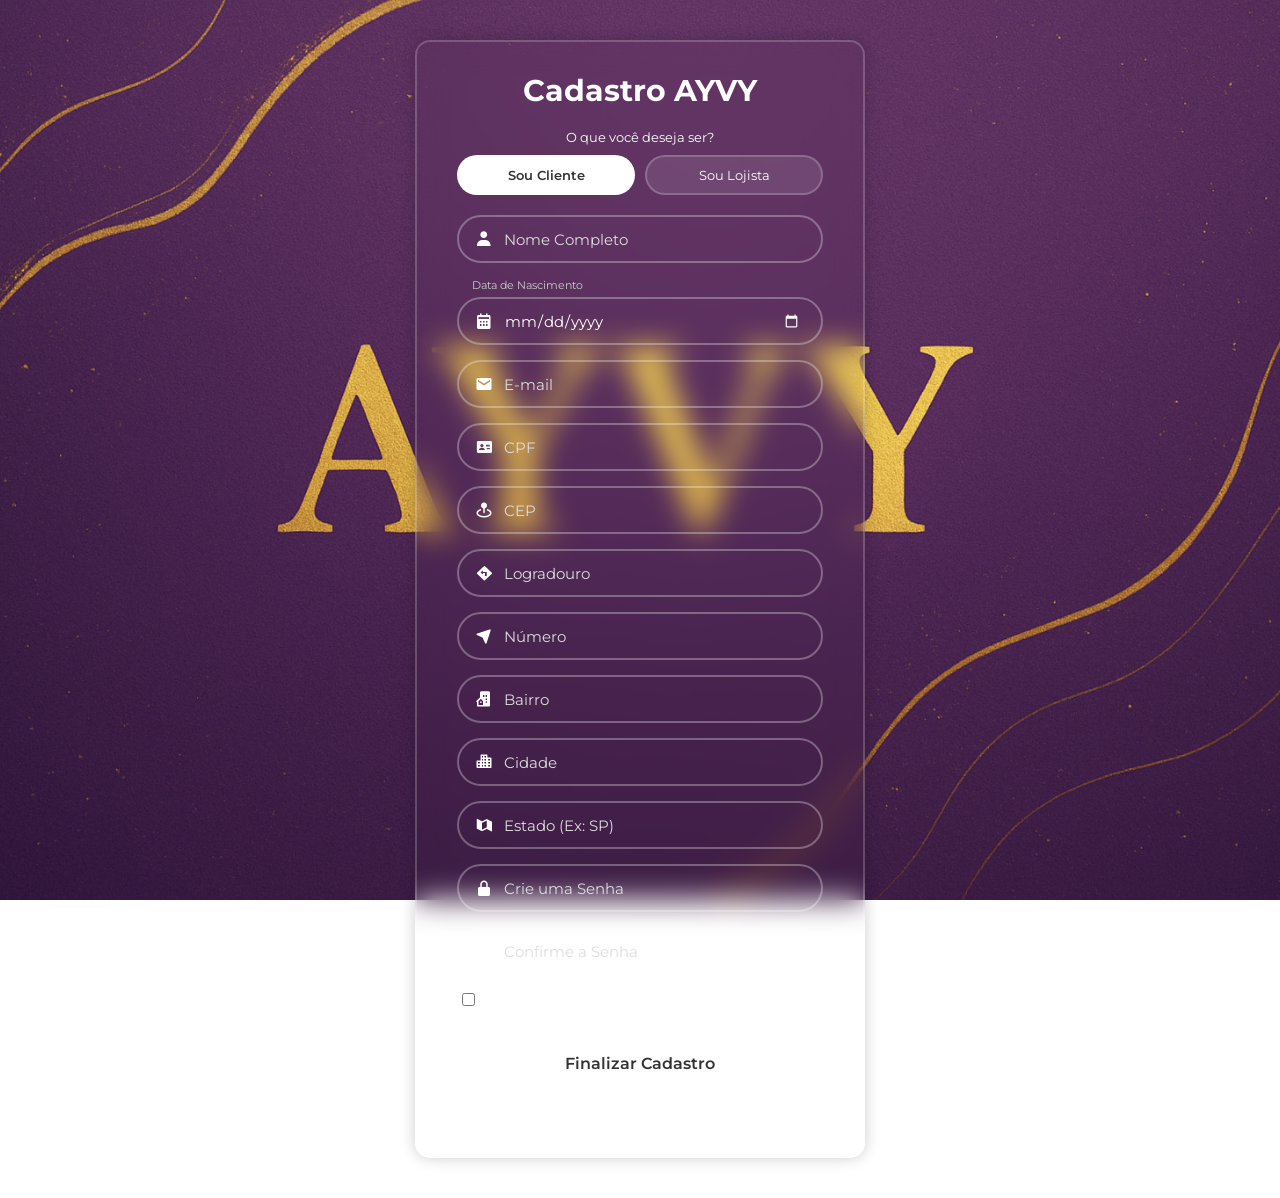
==== cadastro.html @ 8f2900a3 "tela inicial" ====
<!DOCTYPE html>
<html lang="pt-br">
<head>
    <meta charset="UTF-8">
    <meta name="viewport" content="width=device-width, initial-scale=1.0">
    <title>Cadastro AYVY</title>
    <link href="https://unpkg.com/boxicons@2.1.4/css/boxicons.min.css" rel="stylesheet">
    
    <style>
        @import url("https://fonts.googleapis.com/css2?family=Montserrat:ital,wght@0,100..900;1,100..900&display=swap");

        * {
            margin: 0;
            padding: 0;
            box-sizing: border-box;
            font-family: "Montserrat", sans-serif;
        }

        body {
            display: flex;
            justify-content: center;
            align-items: center;
            min-height: 100vh;
            background: url(img/imagem-ayvy-clara.png) no-repeat center center fixed;
            background-size: cover;
            padding: 40px 20px;
        }

        .container {
            width: 450px;
            background-color: transparent;
            border: 2px solid rgba(255, 255, 255, 0.2);
            border-radius: 15px;
            color: #fff;
            padding: 30px 40px;
            box-shadow: 0 0 15px rgba(0, 0, 0, 0.2);
            backdrop-filter: blur(15px);
            -webkit-backdrop-filter: blur(15px);
        }

        .container h1 {
            font-size: 30px;
            text-align: center;
            margin-bottom: 20px;
        }

        .user-type-selection {
            display: flex;
            gap: 10px;
            margin-bottom: 20px;
        }

        .radio-card { flex: 1; }
        .radio-card input { display: none; }
        .radio-card label {
            display: block;
            background: rgba(255, 255, 255, 0.1);
            border: 2px solid rgba(255, 255, 255, 0.2);
            padding: 10px;
            text-align: center;
            border-radius: 40px;
            cursor: pointer;
            transition: 0.3s;
            font-size: 13px;
        }

        .radio-card input:checked + label {
            background: #fff;
            color: #333;
            font-weight: 600;
        }

        .input-box {
            position: relative;
            width: 100%;
            height: 48px;
            margin-bottom: 15px;
        }

        .input-box input {
            width: 100%;
            height: 100%;
            background-color: transparent;
            border: 2px solid rgba(255, 255, 255, 0.3);
            border-radius: 40px;
            outline: none;
            font-size: 15px;
            color: #fff;
            padding: 0 20px 0 45px;
        }

        .input-box input::placeholder { color: #ddd; }

        .input-box i {
            position: absolute;
            left: 18px;
            top: 50%;
            transform: translateY(-50%);
            font-size: 18px;
            color: #fff;
        }

        .label-pequena {
            font-size: 11px;
            margin-left: 15px;
            margin-bottom: 5px;
            display: block;
            color: #ccc;
        }

        /* Lembrar Senha */
        .remember-forgot {
            display: flex;
            justify-content: space-between;
            margin: 10px 0 20px 5px;
            font-size: 14px;
        }

        .remember-forgot label {
            display: flex;
            align-items: center;
            cursor: pointer;
        }

        .remember-forgot label input {
            accent-color: #fff;
            margin-right: 8px;
        }

        .btn-register {
            width: 100%;
            height: 50px;
            background-color: #fff;
            border: none;
            border-radius: 40px;
            cursor: pointer;
            font-size: 16px;
            color: #333;
            font-weight: 600;
            margin-top: 10px;
            transition: 0.3s;
        }

        .btn-register:hover {
            background-color: transparent;
            border: 2px solid #fff;
            color: #fff;
        }

        .login-link {
            text-align: center;
            margin-top: 20px;
            font-size: 14px;
        }

        .login-link a {
            color: #fff;
            text-decoration: none;
            font-weight: 600;
        }

        input[type="date"]::-webkit-calendar-picker-indicator {
            filter: invert(1);
            cursor: pointer;
        }

        @media (max-width: 480px) {
            .container { width: 95%; padding: 25px; }
        }
    </style>
</head>
<body>

    <main class="container" style="display: none">
        <form>
            <h1>Cadastro AYVY</h1>

            <p style="text-align: center; font-size: 13px; margin-bottom: 10px;">O que você deseja ser?</p>
            <div class="user-type-selection">
                <div class="radio-card">
                    <input type="radio" id="cliente" name="tipo" value="cliente" checked onchange="mudarDoc()">
                    <label for="cliente">Sou Cliente</label>
                </div>
                <div class="radio-card">
                    <input type="radio" id="lojista" name="tipo" value="lojista" onchange="mudarDoc()">
                    <label for="lojista">Sou Lojista</label>
                </div>
            </div>

            <div class="input-box">
                <i class='bx bxs-user'></i>
                <input type="text" placeholder="Nome Completo" required>
            </div>

            <span class="label-pequena">Data de Nascimento</span>
            <div class="input-box">
                <i class='bx bxs-calendar'></i>
                <input type="date" required>
            </div>

            <div class="input-box">
                <i class='bx bxs-envelope'></i>
                <input type="email" placeholder="E-mail" required>
            </div>

            <div class="input-box">
                <i class='bx bxs-id-card'></i>
                <input type="text" id="documento" placeholder="CPF" required>
            </div>

            <div class="input-box">
                <i class='bx bxs-map-pin'></i>
                <input type="text" placeholder="CEP" required>
            </div>

            <div class="input-box">
                <i class='bx bxs-direction-left'></i>
                <input type="text" placeholder="Logradouro" required>
            </div>

            <div class="input-box">
                <i class='bx bxs-navigation'></i>
                <input type="text" placeholder="Número" required>
            </div>

            <div class="input-box">
                <i class='bx bxs-building-house'></i>
                <input type="text" placeholder="Bairro" required>
            </div>

            <div class="input-box">
                <i class='bx bxs-city'></i>
                <input type="text" placeholder="Cidade" required>
            </div>

            <div class="input-box">
                <i class='bx bxs-map-alt'></i>
                <input type="text" placeholder="Estado (Ex: SP)" maxlength="2" required>
            </div>

            <div class="input-box">
                <i class='bx bxs-lock-alt'></i>
                <input type="password" placeholder="Crie uma Senha" required>
            </div>

            <div class="input-box">
                <i class='bx bxs-lock-open-alt'></i>
                <input type="password" placeholder="Confirme a Senha" required>
            </div>

            <div class="remember-forgot">
                <label><input type="checkbox"> Lembrar Senha</label>
            </div>

            <button type="submit" class="btn-register">Finalizar Cadastro</button>

            <div class="login-link">
                <p>Já tem uma conta? <a href="login.html">Faça Login</a></p>
            </div>
        </form>
    </main>

    <script>
        function mudarDoc() {
            const isLojista = document.getElementById('lojista').checked;
            const inputDoc = document.getElementById('documento');
            if(inputDoc) {
                inputDoc.placeholder = isLojista ? "CNPJ da Empresa" : "CPF";
            }
        }

        setTimeout(() => {
            const el = document.querySelector(".container");
            if (!el) return;
            
            el.style.display = "block";
            el.style.opacity = "0";
            el.style.transform = "translateY(15px)";
            el.style.transition = "opacity 500ms ease, transform 500ms ease";
            
            void el.offsetWidth;
            
            requestAnimationFrame(() => {
                el.style.opacity = "1";
                el.style.transform = "translateY(0)";
            });
        }, 100); 
    </script>
</body>
</html>
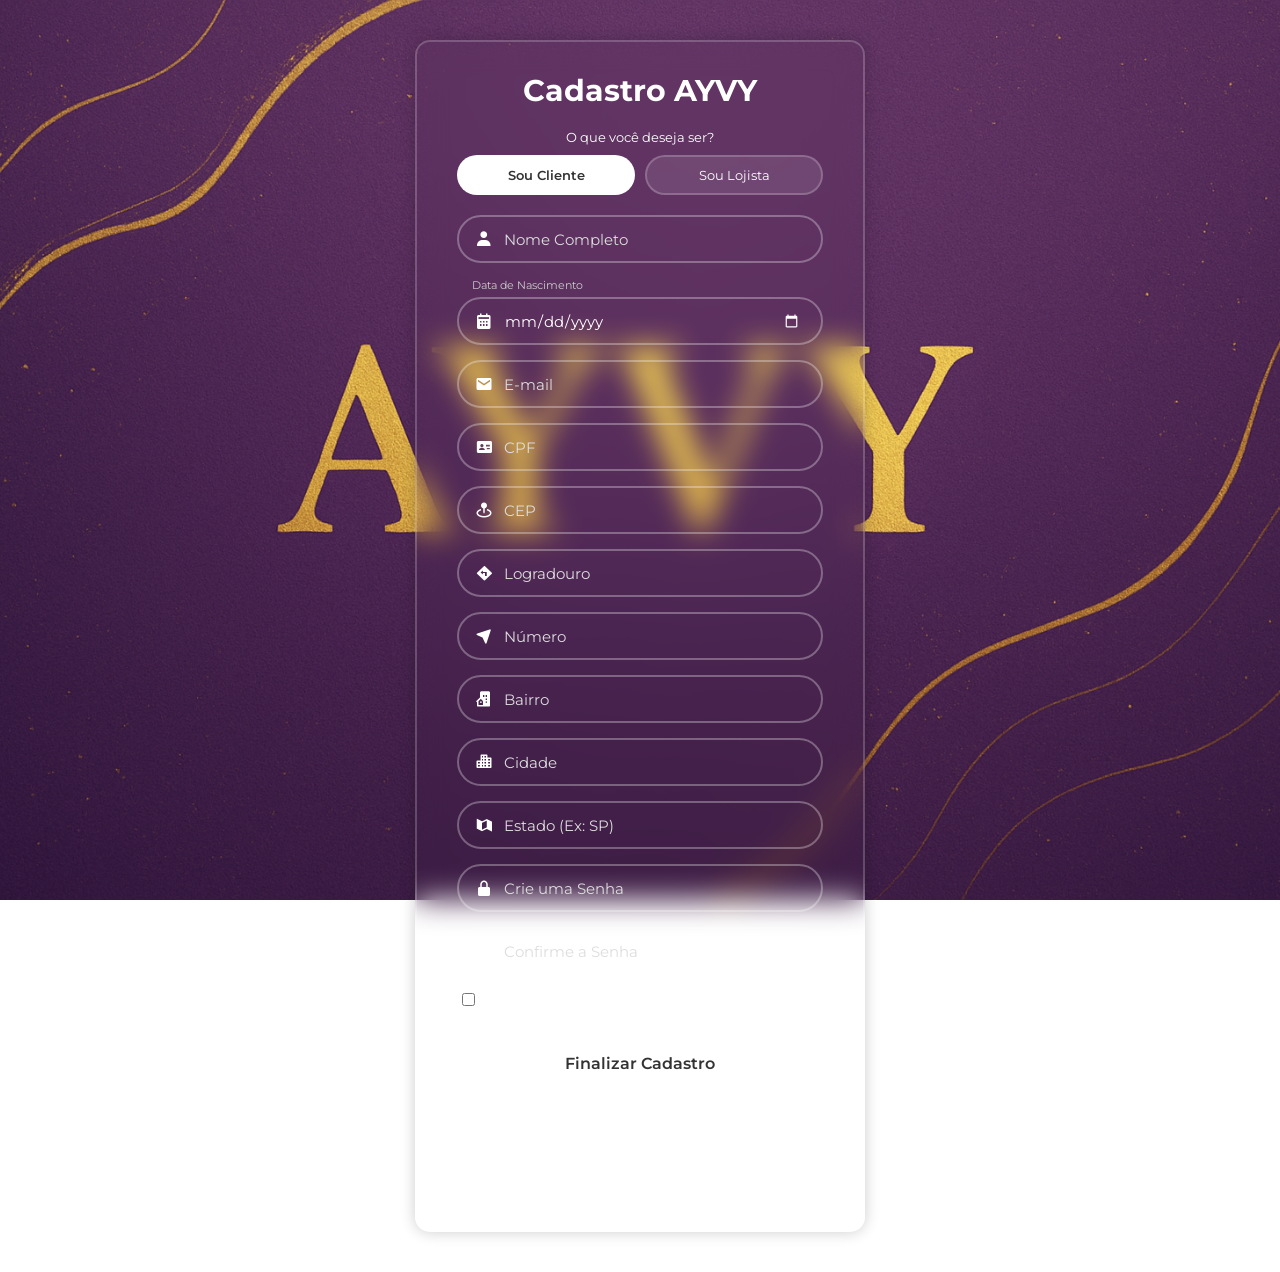
==== commit 5bdb2e96: "altualizacao de todas as pastas" ====
--- a/cadastro.html
+++ b/cadastro.html
@@ -1,290 +1,151 @@
-<!DOCTYPE html>
+<!doctype html>
 <html lang="pt-br">
-<head>
-    <meta charset="UTF-8">
-    <meta name="viewport" content="width=device-width, initial-scale=1.0">
+  <head>
+    <meta charset="UTF-8" />
+    <meta name="viewport" content="width=device-width, initial-scale=1.0" />
     <title>Cadastro AYVY</title>
-    <link href="https://unpkg.com/boxicons@2.1.4/css/boxicons.min.css" rel="stylesheet">
-    
-    <style>
-        @import url("https://fonts.googleapis.com/css2?family=Montserrat:ital,wght@0,100..900;1,100..900&display=swap");
+    <link
+      href="https://unpkg.com/boxicons@2.1.4/css/boxicons.min.css"
+      rel="stylesheet"
+    />
+    <link rel="stylesheet" href="cadastro.css" />
+  </head>
+  <body>
+    <main class="container" style="display: none">
+      <form>
+        <h1>Cadastro AYVY</h1>
 
-        * {
-            margin: 0;
-            padding: 0;
-            box-sizing: border-box;
-            font-family: "Montserrat", sans-serif;
-        }
+        <!-- Seleção do tipo de usuário -->
+        <p style="text-align: center; font-size: 13px; margin-bottom: 10px">
+          O que você deseja ser?
+        </p>
+        <div class="user-type-selection">
+          <div class="radio-card">
+            <input
+              type="radio"
+              id="cliente"
+              name="tipo"
+              value="cliente"
+              checked
+              onchange="mudarDoc()"
+            />
+            <label for="cliente">Sou Cliente</label>
+          </div>
+          <div class="radio-card">
+            <input
+              type="radio"
+              id="lojista"
+              name="tipo"
+              value="lojista"
+              onchange="mudarDoc()"
+            />
+            <label for="lojista">Sou Lojista</label>
+          </div>
+        </div>
 
-        body {
-            display: flex;
-            justify-content: center;
-            align-items: center;
-            min-height: 100vh;
-            background: url(img/imagem-ayvy-clara.png) no-repeat center center fixed;
-            background-size: cover;
-            padding: 40px 20px;
-        }
+        <!-- Campo de nome completo -->
+        <div class="input-box">
+          <i class="bx bxs-user"></i>
+          <input type="text" placeholder="Nome Completo" required />
+        </div>
 
-        .container {
-            width: 450px;
-            background-color: transparent;
-            border: 2px solid rgba(255, 255, 255, 0.2);
-            border-radius: 15px;
-            color: #fff;
-            padding: 30px 40px;
-            box-shadow: 0 0 15px rgba(0, 0, 0, 0.2);
-            backdrop-filter: blur(15px);
-            -webkit-backdrop-filter: blur(15px);
-        }
+        <!-- Campo de data de nascimento -->
+        <span class="label-pequena">Data de Nascimento</span>
+        <div class="input-box">
+          <i class="bx bxs-calendar"></i>
+          <input type="date" required />
+        </div>
 
-        .container h1 {
-            font-size: 30px;
-            text-align: center;
-            margin-bottom: 20px;
-        }
+        <!-- Campo de e-mail -->
+        <div class="input-box">
+          <i class="bx bxs-envelope"></i>
+          <input type="email" placeholder="E-mail" required />
+        </div>
 
-        .user-type-selection {
-            display: flex;
-            gap: 10px;
-            margin-bottom: 20px;
-        }
+        <!-- Campo de documento (CPF ou CNPJ) -->
+        <div class="input-box">
+          <i class="bx bxs-id-card"></i>
+          <input type="text" id="documento" placeholder="CPF" required />
+        </div>
 
-        .radio-card { flex: 1; }
-        .radio-card input { display: none; }
-        .radio-card label {
-            display: block;
-            background: rgba(255, 255, 255, 0.1);
-            border: 2px solid rgba(255, 255, 255, 0.2);
-            padding: 10px;
-            text-align: center;
-            border-radius: 40px;
-            cursor: pointer;
-            transition: 0.3s;
-            font-size: 13px;
-        }
+        <!-- Campos de endereço com API de CEP -->
+        <div class="input-box">
+          <i class="bx bxs-map-pin"></i>
+          <input
+            type="text"
+            id="cep"
+            placeholder="CEP"
+            maxlength="8"
+            required
+            onblur="buscarCEP()"
+          />
+        </div>
 
-        .radio-card input:checked + label {
-            background: #fff;
-            color: #333;
-            font-weight: 600;
-        }
+        <div class="input-box">
+          <i class="bx bxs-direction-left"></i>
+          <input
+            type="text"
+            id="logradouro"
+            placeholder="Logradouro"
+            required
+          />
+        </div>
 
-        .input-box {
-            position: relative;
-            width: 100%;
-            height: 48px;
-            margin-bottom: 15px;
-        }
+        <div class="input-box">
+          <i class="bx bxs-navigation"></i>
+          <input type="text" id="numero" placeholder="Número" required />
+        </div>
 
-        .input-box input {
-            width: 100%;
-            height: 100%;
-            background-color: transparent;
-            border: 2px solid rgba(255, 255, 255, 0.3);
-            border-radius: 40px;
-            outline: none;
-            font-size: 15px;
-            color: #fff;
-            padding: 0 20px 0 45px;
-        }
+        <div class="input-box">
+          <i class="bx bxs-building-house"></i>
+          <input type="text" id="bairro" placeholder="Bairro" required />
+        </div>
 
-        .input-box input::placeholder { color: #ddd; }
+        <div class="input-box">
+          <i class="bx bxs-city"></i>
+          <input type="text" id="cidade" placeholder="Cidade" required />
+        </div>
 
-        .input-box i {
-            position: absolute;
-            left: 18px;
-            top: 50%;
-            transform: translateY(-50%);
-            font-size: 18px;
-            color: #fff;
-        }
+        <div class="input-box">
+          <i class="bx bxs-map-alt"></i>
+          <input
+            type="text"
+            id="estado"
+            placeholder="Estado (Ex: SP)"
+            maxlength="2"
+            required
+          />
+        </div>
 
-        .label-pequena {
-            font-size: 11px;
-            margin-left: 15px;
-            margin-bottom: 5px;
-            display: block;
-            color: #ccc;
-        }
+        <!-- Campos de senha -->
+        <div class="input-box">
+          <i class="bx bxs-lock-alt"></i>
+          <input type="password" placeholder="Crie uma Senha" required />
+        </div>
 
-        /* Lembrar Senha */
-        .remember-forgot {
-            display: flex;
-            justify-content: space-between;
-            margin: 10px 0 20px 5px;
-            font-size: 14px;
-        }
+        <div class="input-box">
+          <i class="bx bxs-lock-open-alt"></i>
+          <input type="password" placeholder="Confirme a Senha" required />
+        </div>
 
-        .remember-forgot label {
-            display: flex;
-            align-items: center;
-            cursor: pointer;
-        }
+        <!-- Checkbox de lembrar senha -->
+        <div class="remember-forgot">
+          <label><input type="checkbox" /> Lembrar Senha</label>
+        </div>
 
-        .remember-forgot label input {
-            accent-color: #fff;
-            margin-right: 8px;
-        }
+        <!-- Botão de finalizar cadastro -->
+        <button type="submit" class="btn-register">Finalizar Cadastro</button>
 
-        .btn-register {
-            width: 100%;
-            height: 50px;
-            background-color: #fff;
-            border: none;
-            border-radius: 40px;
-            cursor: pointer;
-            font-size: 16px;
-            color: #333;
-            font-weight: 600;
-            margin-top: 10px;
-            transition: 0.3s;
-        }
+        <!-- Link para login -->
+        <div class="login-link">
+          <p>Já tem uma conta? <a href="login.html">Faça Login</a></p>
+        </div>
 
-        .btn-register:hover {
-            background-color: transparent;
-            border: 2px solid #fff;
-            color: #fff;
-        }
-
-        .login-link {
-            text-align: center;
-            margin-top: 20px;
-            font-size: 14px;
-        }
-
-        .login-link a {
-            color: #fff;
-            text-decoration: none;
-            font-weight: 600;
-        }
-
-        input[type="date"]::-webkit-calendar-picker-indicator {
-            filter: invert(1);
-            cursor: pointer;
-        }
-
-        @media (max-width: 480px) {
-            .container { width: 95%; padding: 25px; }
-        }
-    </style>
-</head>
-<body>
-
-    <main class="container" style="display: none">
-        <form>
-            <h1>Cadastro AYVY</h1>
-
-            <p style="text-align: center; font-size: 13px; margin-bottom: 10px;">O que você deseja ser?</p>
-            <div class="user-type-selection">
-                <div class="radio-card">
-                    <input type="radio" id="cliente" name="tipo" value="cliente" checked onchange="mudarDoc()">
-                    <label for="cliente">Sou Cliente</label>
-                </div>
-                <div class="radio-card">
-                    <input type="radio" id="lojista" name="tipo" value="lojista" onchange="mudarDoc()">
-                    <label for="lojista">Sou Lojista</label>
-                </div>
-            </div>
-
-            <div class="input-box">
-                <i class='bx bxs-user'></i>
-                <input type="text" placeholder="Nome Completo" required>
-            </div>
-
-            <span class="label-pequena">Data de Nascimento</span>
-            <div class="input-box">
-                <i class='bx bxs-calendar'></i>
-                <input type="date" required>
-            </div>
-
-            <div class="input-box">
-                <i class='bx bxs-envelope'></i>
-                <input type="email" placeholder="E-mail" required>
-            </div>
-
-            <div class="input-box">
-                <i class='bx bxs-id-card'></i>
-                <input type="text" id="documento" placeholder="CPF" required>
-            </div>
-
-            <div class="input-box">
-                <i class='bx bxs-map-pin'></i>
-                <input type="text" placeholder="CEP" required>
-            </div>
-
-            <div class="input-box">
-                <i class='bx bxs-direction-left'></i>
-                <input type="text" placeholder="Logradouro" required>
-            </div>
-
-            <div class="input-box">
-                <i class='bx bxs-navigation'></i>
-                <input type="text" placeholder="Número" required>
-            </div>
-
-            <div class="input-box">
-                <i class='bx bxs-building-house'></i>
-                <input type="text" placeholder="Bairro" required>
-            </div>
-
-            <div class="input-box">
-                <i class='bx bxs-city'></i>
-                <input type="text" placeholder="Cidade" required>
-            </div>
-
-            <div class="input-box">
-                <i class='bx bxs-map-alt'></i>
-                <input type="text" placeholder="Estado (Ex: SP)" maxlength="2" required>
-            </div>
-
-            <div class="input-box">
-                <i class='bx bxs-lock-alt'></i>
-                <input type="password" placeholder="Crie uma Senha" required>
-            </div>
-
-            <div class="input-box">
-                <i class='bx bxs-lock-open-alt'></i>
-                <input type="password" placeholder="Confirme a Senha" required>
-            </div>
-
-            <div class="remember-forgot">
-                <label><input type="checkbox"> Lembrar Senha</label>
-            </div>
-
-            <button type="submit" class="btn-register">Finalizar Cadastro</button>
-
-            <div class="login-link">
-                <p>Já tem uma conta? <a href="login.html">Faça Login</a></p>
-            </div>
-        </form>
+        <!-- Botão para voltar à tela inicial -->
+        <a class="back-home" href="web.html">Voltar para a tela inicial</a>
+      </form>
     </main>
 
-    <script>
-        function mudarDoc() {
-            const isLojista = document.getElementById('lojista').checked;
-            const inputDoc = document.getElementById('documento');
-            if(inputDoc) {
-                inputDoc.placeholder = isLojista ? "CNPJ da Empresa" : "CPF";
-            }
-        }
-
-        setTimeout(() => {
-            const el = document.querySelector(".container");
-            if (!el) return;
-            
-            el.style.display = "block";
-            el.style.opacity = "0";
-            el.style.transform = "translateY(15px)";
-            el.style.transition = "opacity 500ms ease, transform 500ms ease";
-            
-            void el.offsetWidth;
-            
-            requestAnimationFrame(() => {
-                el.style.opacity = "1";
-                el.style.transform = "translateY(0)";
-            });
-        }, 100); 
-    </script>
-</body>
-</html>+    <script src="cadastro.js"></script>
+  </body>
+</html>
--- a/cadastro.css
+++ b/cadastro.css
@@ -0,0 +1,223 @@
+/* Importação de fonte do Google Fonts */
+@import url("https://fonts.googleapis.com/css2?family=Montserrat:ital,wght@0,100..900;1,100..900&display=swap");
+
+/* Reset de estilos padrão */
+* {
+  margin: 0;
+  padding: 0;
+  box-sizing: border-box;
+  font-family: "Montserrat", sans-serif;
+}
+
+/* Estilos para o corpo da página */
+body {
+  display: flex;
+  justify-content: center;
+  align-items: center;
+  min-height: 100vh;
+  background: url(img/imagem-ayvy-clara.png) no-repeat center center fixed;
+  background-size: cover;
+  padding: 40px 20px;
+}
+
+/* Ajuste de imagem para mobile */
+@media screen and (max-width: 480px) {
+  body {
+    background-image: url(img/fundo-celular-ayvy.png);
+    background-size: cover;
+    background-position: top center;
+  }
+}
+
+/* Estilos para o container principal */
+.container {
+  width: 450px;
+  background-color: transparent;
+  border: 2px solid rgba(255, 255, 255, 0.2);
+  border-radius: 15px;
+  color: #fff;
+  padding: 30px 40px;
+  box-shadow: 0 0 15px rgba(0, 0, 0, 0.2);
+  backdrop-filter: blur(15px);
+  -webkit-backdrop-filter: blur(15px);
+}
+
+/* Estilos para o título */
+.container h1 {
+  font-size: 30px;
+  text-align: center;
+  margin-bottom: 20px;
+}
+
+/* Estilos para a seleção de tipo de usuário */
+.user-type-selection {
+  display: flex;
+  gap: 10px;
+  margin-bottom: 20px;
+}
+
+.radio-card {
+  flex: 1;
+}
+.radio-card input {
+  display: none;
+}
+.radio-card label {
+  display: block;
+  background: rgba(255, 255, 255, 0.1);
+  border: 2px solid rgba(255, 255, 255, 0.2);
+  padding: 10px;
+  text-align: center;
+  border-radius: 40px;
+  cursor: pointer;
+  transition: 0.3s;
+  font-size: 13px;
+}
+
+.radio-card input:checked + label {
+  background: #fff;
+  color: #333;
+  font-weight: 600;
+}
+
+/* Estilos para os campos de entrada */
+.input-box {
+  position: relative;
+  width: 100%;
+  height: 48px;
+  margin-bottom: 15px;
+}
+
+.input-box input {
+  width: 100%;
+  height: 100%;
+  background-color: transparent;
+  border: 2px solid rgba(255, 255, 255, 0.3);
+  border-radius: 40px;
+  outline: none;
+  font-size: 15px;
+  color: #fff;
+  padding: 0 20px 0 45px;
+}
+
+.input-box input::placeholder {
+  color: #ddd;
+}
+
+.input-box i {
+  position: absolute;
+  left: 18px;
+  top: 50%;
+  transform: translateY(-50%);
+  font-size: 18px;
+  color: #fff;
+}
+
+/* Estilos para labels pequenas */
+.label-pequena {
+  font-size: 11px;
+  margin-left: 15px;
+  margin-bottom: 5px;
+  display: block;
+  color: #ccc;
+}
+
+/* Lembrar Senha */
+.remember-forgot {
+  display: flex;
+  justify-content: space-between;
+  margin: 10px 0 20px 5px;
+  font-size: 14px;
+}
+
+.remember-forgot label {
+  display: flex;
+  align-items: center;
+  cursor: pointer;
+}
+
+.remember-forgot label input {
+  accent-color: #fff;
+  margin-right: 8px;
+}
+
+/* Estilos para o botão de registro */
+.btn-register {
+  width: 100%;
+  height: 50px;
+  background-color: #fff;
+  border: none;
+  border-radius: 40px;
+  cursor: pointer;
+  font-size: 16px;
+  color: #333;
+  font-weight: 600;
+  margin-top: 10px;
+  transition: 0.3s;
+}
+
+.btn-register:hover {
+  background-color: transparent;
+  border: 2px solid #fff;
+  color: #fff;
+}
+
+/* Estilos para o link de login */
+.login-link {
+  text-align: center;
+  margin-top: 20px;
+  font-size: 14px;
+}
+
+.login-link a {
+  color: #fff;
+  text-decoration: none;
+  font-weight: 600;
+}
+
+/* Estilos para o seletor de data */
+input[type="date"]::-webkit-calendar-picker-indicator {
+  filter: invert(1);
+  cursor: pointer;
+}
+
+/* Ajustes para dispositivos móveis */
+@media (max-width: 480px) {
+  .container {
+    width: 90%;
+    max-width: 360px;
+    padding: 22px;
+  }
+  body {
+    justify-content: center;
+    align-items: center;
+    padding: 18px 0;
+  }
+
+  .back-home {
+    margin: 28px 0 0;
+  }
+}
+
+/* Botão para voltar à tela inicial */
+.back-home {
+  display: inline-block;
+  width: 100%;
+  text-align: center;
+  padding: 14px 0;
+  border-radius: 40px;
+  border: 1px solid rgba(255, 255, 255, 0.6);
+  color: #fff;
+  text-decoration: none;
+  background: rgba(255, 255, 255, 0.08);
+  font-weight: 600;
+  transition:
+    background 0.3s,
+    transform 0.3s;
+  margin: 25px 0 0;
+}
+
+.back-home:hover {
+  background: rgba(255, 255, 255, 0.18);
+  transform: translateY(-1px);
+}
